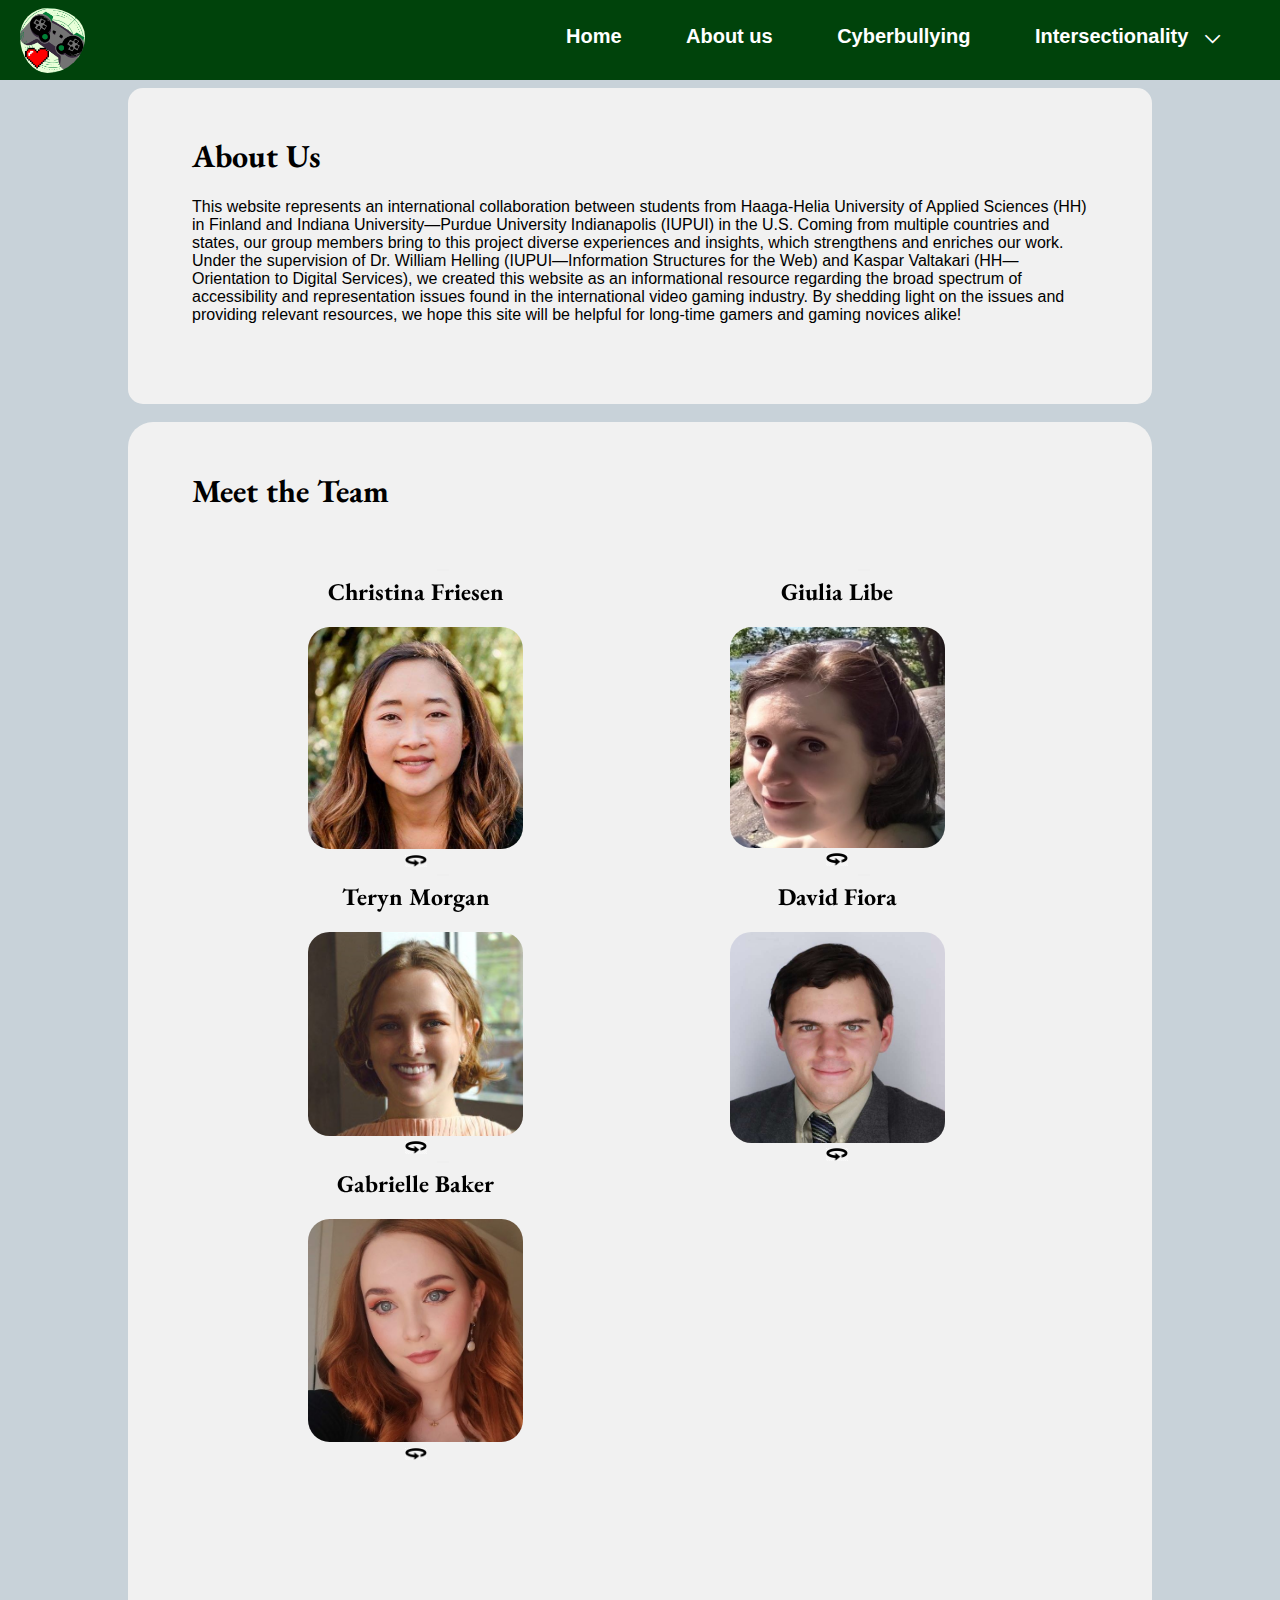
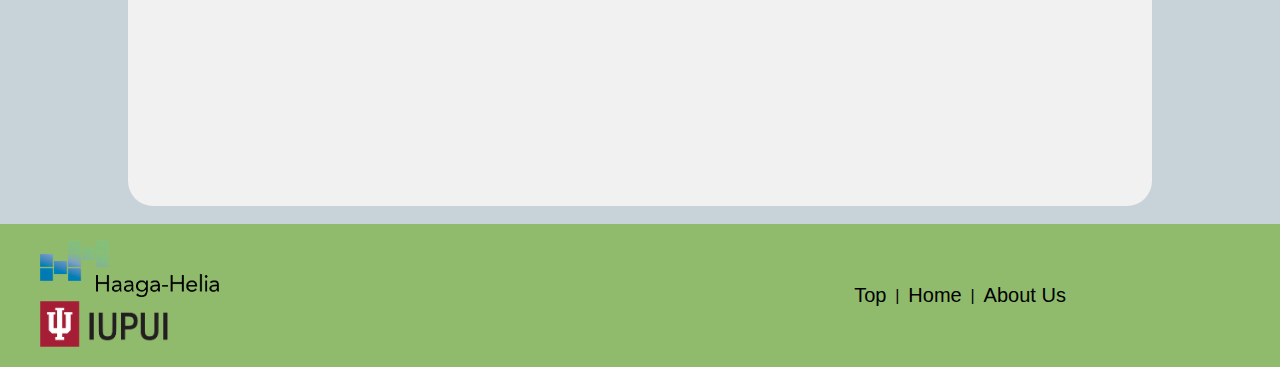
==== aboutUs.html @ 627a3930 "cyberbullying page added and linked" ====
<!DOCTYPE html>
<html lang="en">
<head>
    <meta name="author" content="Group 1- Teryn Morgan, Giulia Libe, Gabrielle Baker, Christina Friesen, David Fiora">
    <meta name="description" content="About Us">
    <meta name="keywords" content="iupui, hh, about us,index">
    <meta charset="UTF-8">
    <meta http-equiv="X-UA-Compatible" content="IE=edge">
    <meta name="viewport" content="width=device-width, initial-scale=1.0">

    <title>About Us</title>
    <!--link to styles-->
    <link href="styles/styles.css" rel="stylesheet" type="text/css">
    <link href="./styles/flipBoxStyle.css" rel="stylesheet" type="text/css">
    <link href="./styles/maingrid.css" rel="stylesheet" type="text/css">
    
    <!--font linked for body-->
    <link rel="preconnect" href="https://fonts.googleapis.com">
    <link rel="preconnect" href="https://fonts.gstatic.com" crossorigin>
    <link href="https://fonts.googleapis.com/css2?family=Playfair+Display&display=swap" rel="stylesheet">
    <!--second font for headers-->
    <link rel="preconnect" href="https://fonts.googleapis.com">
    <link rel="preconnect" href="https://fonts.gstatic.com" crossorigin>
    <link href="https://fonts.googleapis.com/css2?family=EB+Garamond:wght@500&display=swap" rel="stylesheet">
</head>

<body>
    <div class="grid-container">
        <nav>
            <label for="hamburger">Menu &nbsp &#9776;</label>
            <input type="checkbox" id="hamburger" />
            <span id="homelink"><a href="index.html"><img id="logo" src="./images/logo.png" alt="homepage logo"></a></span>
            <div id="responsiveMenu">
                <ul id="nav">
                    <li><a href="index.html">Home</a></li>
                    <li><a href="#">About us</a></li>
                    <li><a href="cyberbullying.html">Cyberbullying</a></li>
                    <li class="dropdown">
                        <div class="dropdown">
                            <a href="#">Intersectionality &nbsp ⌵</a>
                            <div class="dropdown-content">
                                <ul>
                                    <li><a class="dropMenuItem" href="accessibility.html">Accessibility</a></li>
                                    <li><a class="dropMenuItem" href="intersectionalityWomen.html">Women</a></li>
                                    <li><a class="dropMenuItem" href="#">People of color</a></li>
                                    <li><a class="dropMenuItem" href="LGBTQIA.html">LGBTQIA+</a></li>
                                </ul>
                            </div>
                        </div>
                    </li>
                    <li class="mobileItem"><a href="accessibility.html">Accessibility</a></li>
                    <li class="mobileItem"><a href="intersectionalityWomen.html">Women</a></li>
                    <li class="mobileItem"><a href="#">People of color</a></li>
                    <li class="mobileItem"><a href="LGBTQIA.html">LGBTQIA+</a></li>
                </ul>
            </div>
        </nav>

        <header>
            <h1>About Us</h1>
            <p>
            This website represents an international collaboration between students from Haaga-Helia University of Applied Sciences (HH) 
            in Finland and Indiana University—Purdue University Indianapolis (IUPUI) in the U.S. 
            Coming from multiple countries and states, our group members bring to this project diverse experiences and insights, 
            which strengthens and enriches our work. 
            Under the supervision of Dr. William Helling (IUPUI—Information Structures for the Web) and Kaspar Valtakari 
            (HH—Orientation to Digital Services), we created this website as an informational resource regarding the broad spectrum of 
            accessibility and representation issues found in the international video gaming industry. 
            By shedding light on the issues and providing relevant resources, 
            we hope this site will be helpful for long-time gamers and gaming novices alike! 
            </p>
            
        </header>
        <main> 
          
        <h1>Meet the Team</h1>
         <!--hover flip boxes 20/04 Gabi-->       
        
        <div  class="flip-box">
            <div class="flip-box-inner">
                <div class="flip-box-front">
                    <h2 class="flipboxHeader1">Christina Friesen</h2>
                    <img class="flipImageFront" src="images/ChristinaPhoto.jpg" alt="Christina photo"  >
                    <img class="spinArrow" src="images/spinArrow.png" alt="Turn arrow symbol"> 
                </div>
                <button type="button" class="collapsible">
                    <img class="expand" src="images/expand.png" alt="Expand symbol">
                </button>
                <div class="flip-box-back">
                    <h2> Christina Friesen</h2>
                    <p>
                        Hello, my name is Christina and I’m from Portland, Oregon, USA. Formerly a pharmaceutical clinical researcher for 18+ years, 
                        I’m currently a university archives coordinator and working toward my Master of Library and Information Science at 
                        Indiana University—Purdue University Indianapolis, specializing in archives management. Completely new to both programming languages and 
                        video gaming, I’ve been enjoying learning about both topics during this course and I’m excited to share what I’ve learned so far.
                    </p>
                </div>
            </div>
        </div>
                        
        <div class="flip-box2">
            <div class="flip-box-inner">
                <div class="flip-box-front">
                    <h2 class="flipboxHeader1">Giulia Libe</h2>
                    <img class="flipImageFront" src="images/GiuliaPhoto1.jpeg" alt="Giulia photo"  >
                    <img class="spinArrow" src="images/spinArrow.png" alt="Turn arrow symbol">
                </div>
                <button type="button" class="collapsible">
                    <img class="expand" src="images/expand.png" alt="Expand symbol">
                    </button>
                <div class="flip-box-back">
                    <h2> Giulia Libe</h2>
                    <p>
                        Hi, my name is Giulia (or Julia if you like), a Business IT fresher from Haaga-Helia University of Applied Sciences. 
                        I am originally from Italy but moved to Finland in 2018 and been living here ever since. I earned my bachelor’s degree in 
                        foreign languages, linguistics and literatures and I worked many years in customer service but recently discovered my interest in 
                        programming and service design. Now I am nurturing this passion and making it my own career. I am a coding and food enthusiast; 
                        I love video games and nature.
                    </p>
                </div>
            </div>
        </div>
                       
                        
        <div class="flip-box3">
            <div class="flip-box-inner">
                <div class="flip-box-front">
                    <h2 class="flipboxHeader1">Teryn Morgan</h2>
                    <img class="flipImageFront" src="images/TerynPhoto.jpg" alt="Teryn photo"  >
                    <img class="spinArrow" src="images/spinArrow.png" alt="Turn arrow symbol">
                </div>
                <button type="button" class="collapsible">
                    <img class="expand" src="images/expand.png" alt="Expand symbol">
                    </button>
                <div class="flip-box-back">
                    <h2> Teryn Morgan</h2>
                    <p>
                    Hi, my name is Teryn Morgan and I’m from North Carolina attending Indiana University—Purdue University Indianapolis to study 
                    Biomedical Informatics with a minor in Anthropology. I greatly enjoy the logical thinking processes that are necessary to solve 
                    computational problems and have a passion for integrating informatics solutions into healthcare applications. Outside of the classroom,
                    I enjoy reading, watching anime, being active outdoors!
                    </p>
                </div>
            </div>
        </div> 

    
        <div class="flip-box4">
            <div class="flip-box-inner">
                <div class="flip-box-front">
                    <h2 class="flipboxHeader1">David Fiora</h2>
                    <img class="flipImageFront" src="images/FioraPhoto.jpg" alt="David photo"  >
                    <img class="spinArrow" src="images/spinArrow.png" alt="Turn arrow symbol">
                </div>
                <button type="button" class="collapsible">
                    <img class="expand" src="images/expand.png" alt="Expand symbol">
                </button>
                <div class="flip-box-back">
                    <h2> David Fiora</h2>
                    <p>
                        Hello, my name is David Fiora and I am a graduate student in the Master of Library and Information Science program at IUPUI, 
                        specializing in Archival Studies. Prior to coming to IUPUI, I earned a Bachelor of Arts in History with a minor in Political 
                        Science and an undergraduate certificate in Legal Studies from the University of Cincinnati.  Currently, I work for the Public 
                        Library of Hamilton County and Cincinnati. I enjoy how I am able to make a difference in peoples’ lives through the work that I do 
                        as a librarian. This collaboration with Haaga Helia will improve not only my technology skills, but also my project management and 
                        team work skills inside the library.
                    </p>
                </div>
            </div>
        </div> 

        <div class="flip-box5">
            <div class="flip-box-inner">
                <div class="flip-box-front">
                    <h2 class="flipboxHeader1">Gabrielle Baker</h2>
                     <img class="flipImageFront" src="images/GabriellePhoto.jpg" alt="Gabirielle photo"  >
                    <img class="spinArrow" src="images/spinArrow.png" alt="Turn arrow symbol">
                 </div>

                    <button type="button" class="collapsible">
                        <img class="expand" src="images/expand.png" alt="Expand symbol">
                    </button>

                <div class="flip-box-back">
                        <h2> Gabrielle Baker</h2>
                        <p>
                        Hi, I’m Gabrielle, I study Business Information Technology at Haaga-Helia University of Applied Sciences with a core focus and passion on programming and design.  
                        I moved to Finland from South Africa in December 2020 with my partner.
                        I have about 7 years of experience working as a hairstylist, gaining a keen eye for detail, design, and beauty, as well as communication skills which I hope to utilize in my new career path of software development. 
                        I enjoy spending my free time reading, watching sci-fi /fantasy films, or playing fantasy/sci-fi games. When I do venture outdoors on occasion, I enjoy exploring the beautiful nature Finland has to offer.  
                        </p>
                </div>
            </div>
        </div>         
                        
            
        </main>
<footer>
    <div id="logos">
        <ul>
            <li class='HH-logo'>
                <a href="https://www.haaga-helia.fi/en" target = "_blank" rel = "noopener noreferrer">
                <img class="HH-logo" src="images/HHlogo.png" alt="Haaga Helia logo"></a>    
            </li>
            <li class="IUPUI-logo">
                <a href="https://www.iupui.edu/" target = "_blank" rel = "noopener noreferrer">
                <img class="IUPUI-logo" src="images/IUPUI.png" alt="IUPUI logo"></a>
            </li>
            <li class="textLink"><a href="https://www.haaga-helia.fi/en" target = "_blank" rel = "noopener noreferrer">HH</a></li>
            <li class="textLink"><a href="https://www.iupui.edu/" target = "_blank" rel = "noopener noreferrer">IUPUI</a></li>
        </ul>
    </div>
    <div class='footernav'>
        <a class="footerlinks" href="#" onClick="window.scrollTo(0, 0)">Top</a>&nbsp | &nbsp
        <a class="footerlinks" href="index.html">Home</a>&nbsp | &nbsp
        <a class="footerlinks" href="#">About Us</a>
    </div>
</footer>  
    </div>
    <!--link to script this MUST be at the bottom of the body-->
    <script src ="scripts/script.js"></script>
</body>
</html>
---- styles/styles.css ----
/* NAVBAR */

nav {
    grid-area: nav;
    background-color: rgb(0, 67, 11);
    display: block;
    /*position: sticky;*/ 
    /*when sticky or fixed is on the boxes and the nav have issues with overlapping, 
    boxes must have absolute position or else they don't flip over correctly- we need to resolve this Gabi 20/04*/
    top: 0;
    width: 100%;
    height: 80px;
    
}

.mobileItem {
  display: none;
}

#homelink {
  width: 5%;
  float: left;
  margin-left: 10px;
}

#logo {
  height: 65px;
  border-radius: 50%;
  display:inline-block;
  padding-left: 10px;
  padding-top: 8px;
}

nav ul {
    text-align: right;
    margin: 10px;
    margin-top: 10px;
}

nav li {
    display: inline;
    margin-right: 40px;
    margin-top: 15px;
    font-weight: bold;
    font-size: 20px;
    /*font-family: 'Playfair Display', serif;  */ 
}

#nav a {
    text-decoration: none;
    /*text color changed by Gabi 17/04*/
    color: rgb(255, 255, 255);
    padding: 10px;
}

#nav a:hover {
    /*hover color changed by Gabi 17/04*/
    background-color: rgb(144, 187, 109);
    border-radius: 15px;
}

#responsiveMenu a {
  flex-grow: 1;
  flex-basis: 0;
}

nav label, #hamburger {
  display: none;
}

/* Dropdown */

.dropdown {
  position: relative;
  display: inline-block;
}
  
.dropdown-content {
  display: none;
  position: absolute;
  /*background color changed by Gabi 17/04*/
  background-color: rgb(0, 67, 11);
  min-width: 160px;
  box-shadow: 0px 8px 16px 0px rgba(0,0,0,0.2);
  padding: 12px 16px;
  margin-top: 8px;
  z-index: 1;
}

.dropMenuItem {
  padding: 12px 16px;
  text-decoration: none;
  display: block;
}
  
.dropdown:hover .dropdown-content {
  display: block;
}

.dropdown-content:hover {
  display: block;
}


/*nav ends here*/

body{ /*background color changed slightly lighter Gabi 17/04*/
  background-color: rgb(200, 210, 217);
  font-family: Verdana, Geneva, Tahoma, sans-serif;
  /*font-family: 'Playfair Display', serif;
  font-weight: bold;*/
  margin: 0;
}

main {
  grid-area: main;
  background-color: rgb(241, 241, 241);
  border-radius: 25px;
  padding: 2% 5%;
  margin: 10px auto;
  width: 70%;
}

header {
  grid-area: header;
  background-color: rgb(241, 241, 241);
  border-radius: 15px;
  padding: 2% 5% 5% 5%;
  margin: auto;
  max-width: 70%;
}

h1 {
  font-family: 'EB Garamond', serif;
}
h2{
  font-family: 'EB Garamond', serif;
}
blockquote{
  font-size:10pt;
}
.citations{
  font-size:10pt;
  text-decoration: underline;
}
/* FOOTER */
footer {
  grid-area: footer;
  background-color: rgb(144, 187, 109);
  bottom: 0;
  width: 100%;
  height: auto; /*can change to adapt to content later*/
}

footer div {
  width: 50%;
  float: left;
}

.textLink {
  display: none;
}

/*HH School Logos*/
#logos {
  display: inline;
}

img.HH-logo{
  max-width: 70%;
}

/*Footer bar*/
div.footernav {
  height: 100%;
  display: flex;
  align-items: center;
  justify-content: center;
}

footer ul {
  width: 40%;
  list-style: none;
}

/*IUPUI School Logos*/
img.IUPUI-logo{
  max-width: 50%;
}


/*About Us and Home links*/
a.footerlinks:link, a.footerlinks:visited{
    text-decoration:none;
    color: black;
    font-size:20px;
}
a.footerlinks:hover{
    text-decoration: underline;
    cursor:pointer;
}
/*end of footer*/

/* FIRST MEDIA BREAKPOINT navbar break*/

@media screen and (max-width: 1000px) {
  nav ul {
   padding-left: 0;
 }

 nav ul li {
   margin-right: 10px;
 }
 img.HH-logo{
  max-width: 90%;
}
img.IUPUI-logo{
  max-width: 80%;
}
}

/* SECOND MEDIA BREAKPOINT  = tablets */

@media screen and (max-width: 800px) {
  body{
    margin-top: 10%;
  }

  #homelink {
    display: none;
  }
  
  #responsiveMenu a {
    display: block;
    box-sizing: border-box;
    width: 100%;
  }

 nav {
   position: absolute;
   top: 0;
 }

 nav ul {
   text-align: left;
   padding-left: 0;
 }

  nav label {
    display: inline-block;
    font-weight: bold;
    font-size: 20px;
    color: white;
    margin: 10px;
    margin-top: 20px;
    cursor: pointer;
  }

  nav ul {
    margin-top: 10px;
  }

  #nav li {
    margin: 0;
  }

  #responsiveMenu {
    display: none;
  }

  .dropdown {
    display: none;
  }

  .mobileItem {
    display: block;
  }

  nav input:checked ~ #responsiveMenu {
    display: block;
    background-color: rgb(0, 67, 11);
  }

  .dropdown-content {
    width: 100%;
    margin-top: 0;
  }
  
  img.HH-logo{
    max-width: 100%;
  }
  img.IUPUI-logo{
    max-width: 100%;
  }
}

/* THIRD MEDIA BREAKPOINT FOR FOOTER*/

@media screen and (max-width: 600px) {
  .HH-logo {
    display: none;
  }

  .IUPUI-logo {
    display: none;
  }

  .textLink {
    display: block;
  }
  body{
    margin-top: 15%;
  }
}
---- styles/flipBoxStyle.css ----
/*media view used to only enable hover on desktop view -please remember that any styling you do here MUST be done to the next breakpoint as well or it will not show on smaller viewports. this is unfortunately how it needs to be done
to have boxes that spin on desktop view but can be clicked on a smaller viewport*/
@media only screen and (min-width : 1200px) {
  main{
    padding-bottom: 50%;
  }
  /*flip around boxes*/
  /*spin arrow /expand icon + switching paragraphs based on viewport*/
  /*spin arrow icon*/
  .flipboxHeader1{
  text-align: center;
}
  .spinArrow{
    max-width: 10%;
    position: static;
  }
  
  /*expand icon*/
  .expand{
    display: none;
  }
  /*collapsible is the button to expand*/
  .collapsible{
    border:0ch;
  }
  /*end of icon + buttons*/
  
  /*flip image styling applicable to all boxes*/
  /*this is the image on the front*/
  .flipImageFront{
    max-width: 100%;
    border-radius: 10%;
    }        
   /*this is the front and back*/       
  .flip-box-inner {
    width: 100%;
    height: 100%;
    text-align: center;
    transition: transform 0.8s;
    transform-style: preserve-3d;
  }
  /*this is the front and back*/
  .flip-box-front, .flip-box-back {
    position:absolute;
    -webkit-backface-visibility: hidden;
    backface-visibility: hidden;
  }
  /*this is only the front*/        
  .flip-box-front {
    background-color: transparent;
    color: black;
    max-width: 80%;
    width: 500px;
    height: 500px;
  }
  /*this is only the back*/ 
  .flip-box-back {
    background-color: rgb(180, 180, 180);
    color: rgb(0, 0, 0);
    transform: rotateY(180deg);
    padding-left: 5%;
    padding-right: 5%;
    padding-bottom: 5%;
    border-radius: 15px;
    margin-top: 0%;
  }
  
  /*areas of flipboxes that require individual styling due to absolute positioning - absolute position is required
  otherwise the front and back cant overlap and spin to reveal one another, but rather take individual space*/
  /*flip box one on left of site*/
  .flip-box {
    background-color: transparent;
    max-width: 30%;
    perspective: 1000px;
    margin-inline-start: 13%;
    margin-top: 5%;
  }
  /*spin code*/
  .flip-box:hover .flip-box-inner {
    transform: rotateY(180deg);
    margin-bottom: 105%;
  }
  
  .flip-box2 {
    background-color: transparent;
    max-width: 30%;
    perspective: 1000px;
    margin-inline-start: 60%;
    padding-bottom: 30%;
    margin-top: -2%;
  }
  
  .flip-box2:hover .flip-box-inner {
    transform: rotateY(180deg);
    padding-bottom: 105%;
  }
  
  .flip-box3 {
    background-color: transparent;
    max-width: 30%;
    perspective: 1000px;
    margin-inline-start: 13%;
    padding-top: 2%;
    padding-bottom: 1%;
  }
  
  .flip-box3:hover .flip-box-inner {
    transform: rotateY(180deg);
    padding-bottom: 79%;
  }
  
  .flip-box4 {
      background-color: transparent;
      max-width: 30%;
      perspective: 1000px;
      margin-inline-start: 60%;
      padding-bottom: 30%;
      margin-top: -3%;
  }
  
  .flip-box4:hover .flip-box-inner {
    transform: rotateY(180deg);
  }
  
  .flip-box5 {
    background-color: transparent;
    max-width: 30%;
    perspective: 1000px;
    margin-inline-start: 13%;
  }
  
  .flip-box5:hover .flip-box-inner {
    transform: rotateY(180deg);
    margin-bottom: 10%;
  }
}
  /*end of flip arounds*/
  /*end of boxes styling*/
  
  /*end of desk top view*/

  /*FIRST BREAK POINT === tablet */
@media only screen and (max-width : 1200px) {
    
    /*flip around boxes all code for boxes must be here regardless of if it is in the above section
    above boxes section is in a media view and will not be displayed here*/
  
    /*arrow and expand icons and button start*/
    .spinArrow{
      max-width: 10%;
      display: none;
    }
    .expand{
      max-width: 12%;
    }
    .collapsible{
      background-color: rgb(241, 241, 241);
      border: none;
      cursor: pointer;
    }
   
    /*arrow expand and button end*/
  
    .flipImageFront{
      max-width: 100%;
      border-radius: 10%;
      
      }          
    .flip-box-inner {
      width: 100%;
      height: 100%;
      text-align: center;
    }
    
    .flip-box-front, .flip-box-back {
      position:relative;
    }
            
    .flip-box-front {
      background-color: transparent;
      color: black;
      display: block;
    }
    
    .flip-box-back {
      background-color: rgb(180, 180, 180);
      color: rgb(0, 0, 0);
      padding-left: 5%;
      padding-right: 5%;
      border-radius: 15px;
      width: 100%;
      display: none;
    }
    
  /*areas of flipboxes that require individual styling*/
  .flip-box {
    max-width: 30%;
    perspective: 1000px;
    margin-inline-start: 10%;
    float: left;
  }
  
  .flip-box2 {
    background-color: transparent;
    width: 30%;
    perspective: 1000px;
    margin-inline-start: 60%;
    padding-top: 0.5%;
  }
  
  .flip-box3 {
    background-color: transparent;
    width: 30%;
    perspective: 1000px;
    margin-inline-start: 10%;
    float: left;
    clear: both;
    padding-top: 2%;
  }
  
  
  .flip-box4 {
      background-color: transparent;
      width: 30%;
      perspective: 1000px;
      margin-inline-start: 60%;
      padding-top: 2%;
  }
  
  .flip-box5 {
    background-color: transparent;
    max-width: 30%;
    perspective: 1000px;
    margin-inline-start: 10%;
    padding-top: 2%;
    clear: both;
    margin-bottom: 5%;
  }
}
  
/*end of flip arounds*/

/*SECOND BREAK POINT === mobile */
@media only screen and (max-width : 800px) {   
   h1{
     text-align: center;
   }     
  /*flip around boxes*/
  .flipImageFront{
    max-width: 50%;
    border-radius: 10%;
    }          
        
  
  .flip-box-back {
    background-color: rgb(196, 196, 196);
    color: rgb(0, 0, 0);
    padding-left: 2%;
    padding-right: 2%;
    padding-bottom: 2%;
    border-radius: 15px;
    display: none;
    max-width: 100%;
  }
  
    /*areas of all flipboxes that require individual styling*/
    .flip-box {
    max-width: 85%;
    padding-bottom: 5%;
    perspective: 1000px;
    margin-inline-start: 10%;
    float: none;
    }
    
    .flip-box2 {
        width: 85%;
        padding-bottom: 5%;
        perspective: 1000px;
        margin-inline-start: 10%;
    }

    .flip-box3 {
    width: 85%;
    padding-bottom: 5%;
    perspective: 1000px;
    margin-inline-start: 10%;
    float: none;
    }

    .flip-box4 {
        width: 85%;
        padding-bottom: 5%;
        perspective: 1000px;
        margin-inline-start: 10%;
    }

    .flip-box5 {
    max-width: 85%;
    padding-bottom: 5%;
    perspective: 1000px;
    margin-inline-start: 10%;
    }
}
---- styles/maingrid.css ----
.grid-container {
    display: grid;
    grid-template-areas:
        'nav nav nav nav nav nav'
        'header header header header header header'
        'main main main main main main'
        'main main main main main main'
        'footer footer footer footer footer footer';
    grid-gap: .5em;
    margin: auto;
}
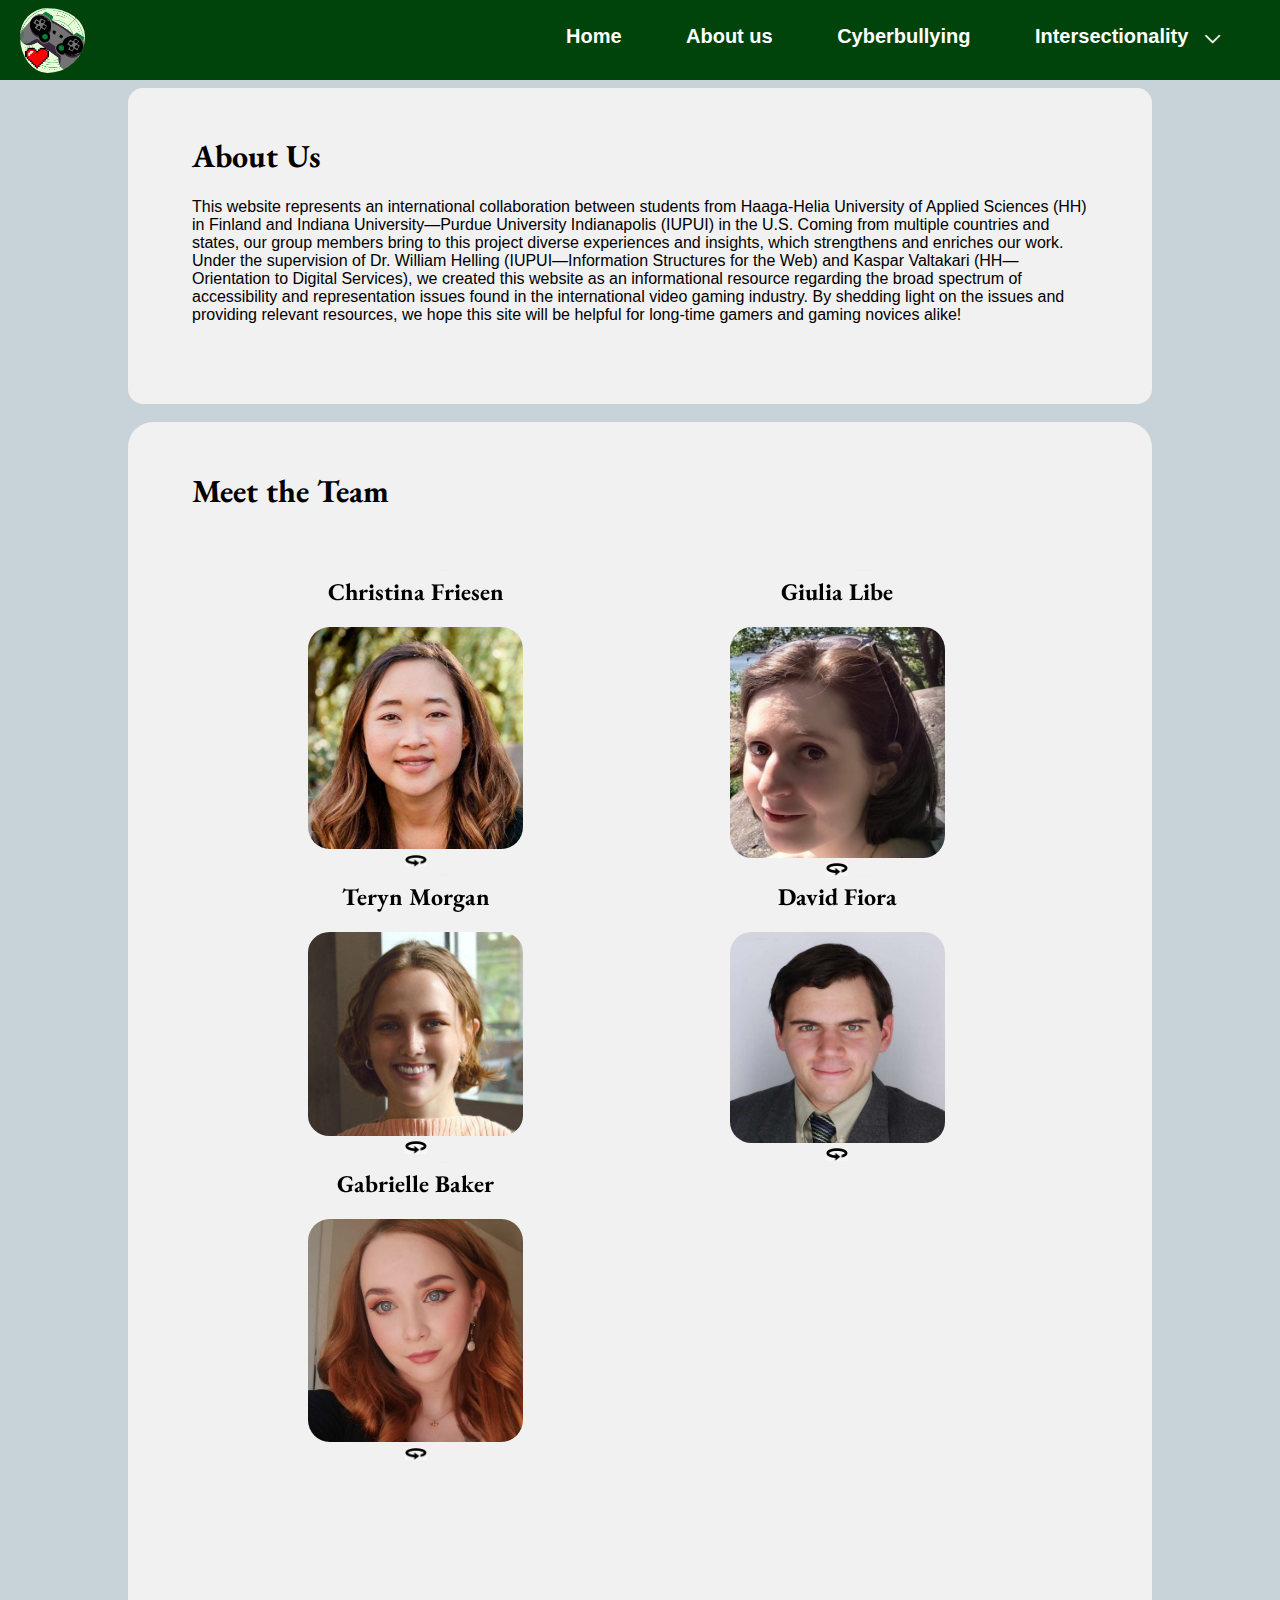
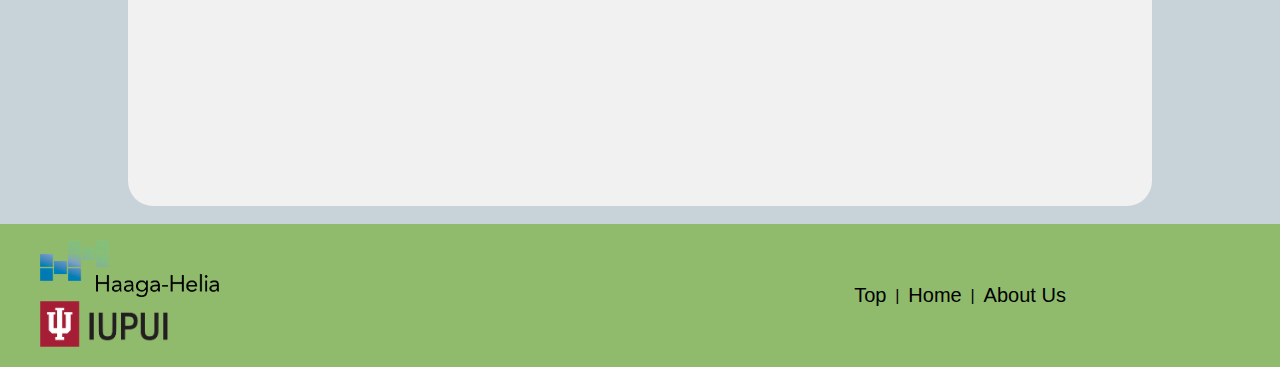
==== commit 75c41c74: "links for nav in all pages checked and added/removed where necessary" ====
--- a/aboutUs.html
+++ b/aboutUs.html
@@ -14,11 +14,7 @@
     <link href="./styles/flipBoxStyle.css" rel="stylesheet" type="text/css">
     <link href="./styles/maingrid.css" rel="stylesheet" type="text/css">
     
-    <!--font linked for body-->
-    <link rel="preconnect" href="https://fonts.googleapis.com">
-    <link rel="preconnect" href="https://fonts.gstatic.com" crossorigin>
-    <link href="https://fonts.googleapis.com/css2?family=Playfair+Display&display=swap" rel="stylesheet">
-    <!--second font for headers-->
+    <!--font for headers-->
     <link rel="preconnect" href="https://fonts.googleapis.com">
     <link rel="preconnect" href="https://fonts.gstatic.com" crossorigin>
     <link href="https://fonts.googleapis.com/css2?family=EB+Garamond:wght@500&display=swap" rel="stylesheet">
@@ -42,7 +38,7 @@
                                 <ul>
                                     <li><a class="dropMenuItem" href="accessibility.html">Accessibility</a></li>
                                     <li><a class="dropMenuItem" href="intersectionalityWomen.html">Women</a></li>
-                                    <li><a class="dropMenuItem" href="#">People of color</a></li>
+                                    <li><a class="dropMenuItem" href="POC.html">People of color</a></li>
                                     <li><a class="dropMenuItem" href="LGBTQIA.html">LGBTQIA+</a></li>
                                 </ul>
                             </div>
@@ -50,7 +46,7 @@
                     </li>
                     <li class="mobileItem"><a href="accessibility.html">Accessibility</a></li>
                     <li class="mobileItem"><a href="intersectionalityWomen.html">Women</a></li>
-                    <li class="mobileItem"><a href="#">People of color</a></li>
+                    <li class="mobileItem"><a href="POC.html">People of color</a></li>
                     <li class="mobileItem"><a href="LGBTQIA.html">LGBTQIA+</a></li>
                 </ul>
             </div>
--- a/styles/styles.css
+++ b/styles/styles.css
@@ -188,6 +188,11 @@
   max-width: 50%;
 }
 
+/* References style wrap */
+.referencesList li a {
+  overflow-wrap: break-word;
+}
+
 
 /*About Us and Home links*/
 a.footerlinks:link, a.footerlinks:visited{
--- a/styles/flipBoxStyle.css
+++ b/styles/flipBoxStyle.css
@@ -55,7 +55,7 @@
   }
   /*this is only the back*/ 
   .flip-box-back {
-    background-color: rgb(180, 180, 180);
+    background-color: rgb(200, 210, 217);
     color: rgb(0, 0, 0);
     transform: rotateY(180deg);
     padding-left: 5%;
@@ -183,7 +183,7 @@
     }
     
     .flip-box-back {
-      background-color: rgb(180, 180, 180);
+      background-color: rgb(200, 210, 217);
       color: rgb(0, 0, 0);
       padding-left: 5%;
       padding-right: 5%;
@@ -253,7 +253,7 @@
         
   
   .flip-box-back {
-    background-color: rgb(196, 196, 196);
+    background-color: rgb(200, 210, 217);
     color: rgb(0, 0, 0);
     padding-left: 2%;
     padding-right: 2%;
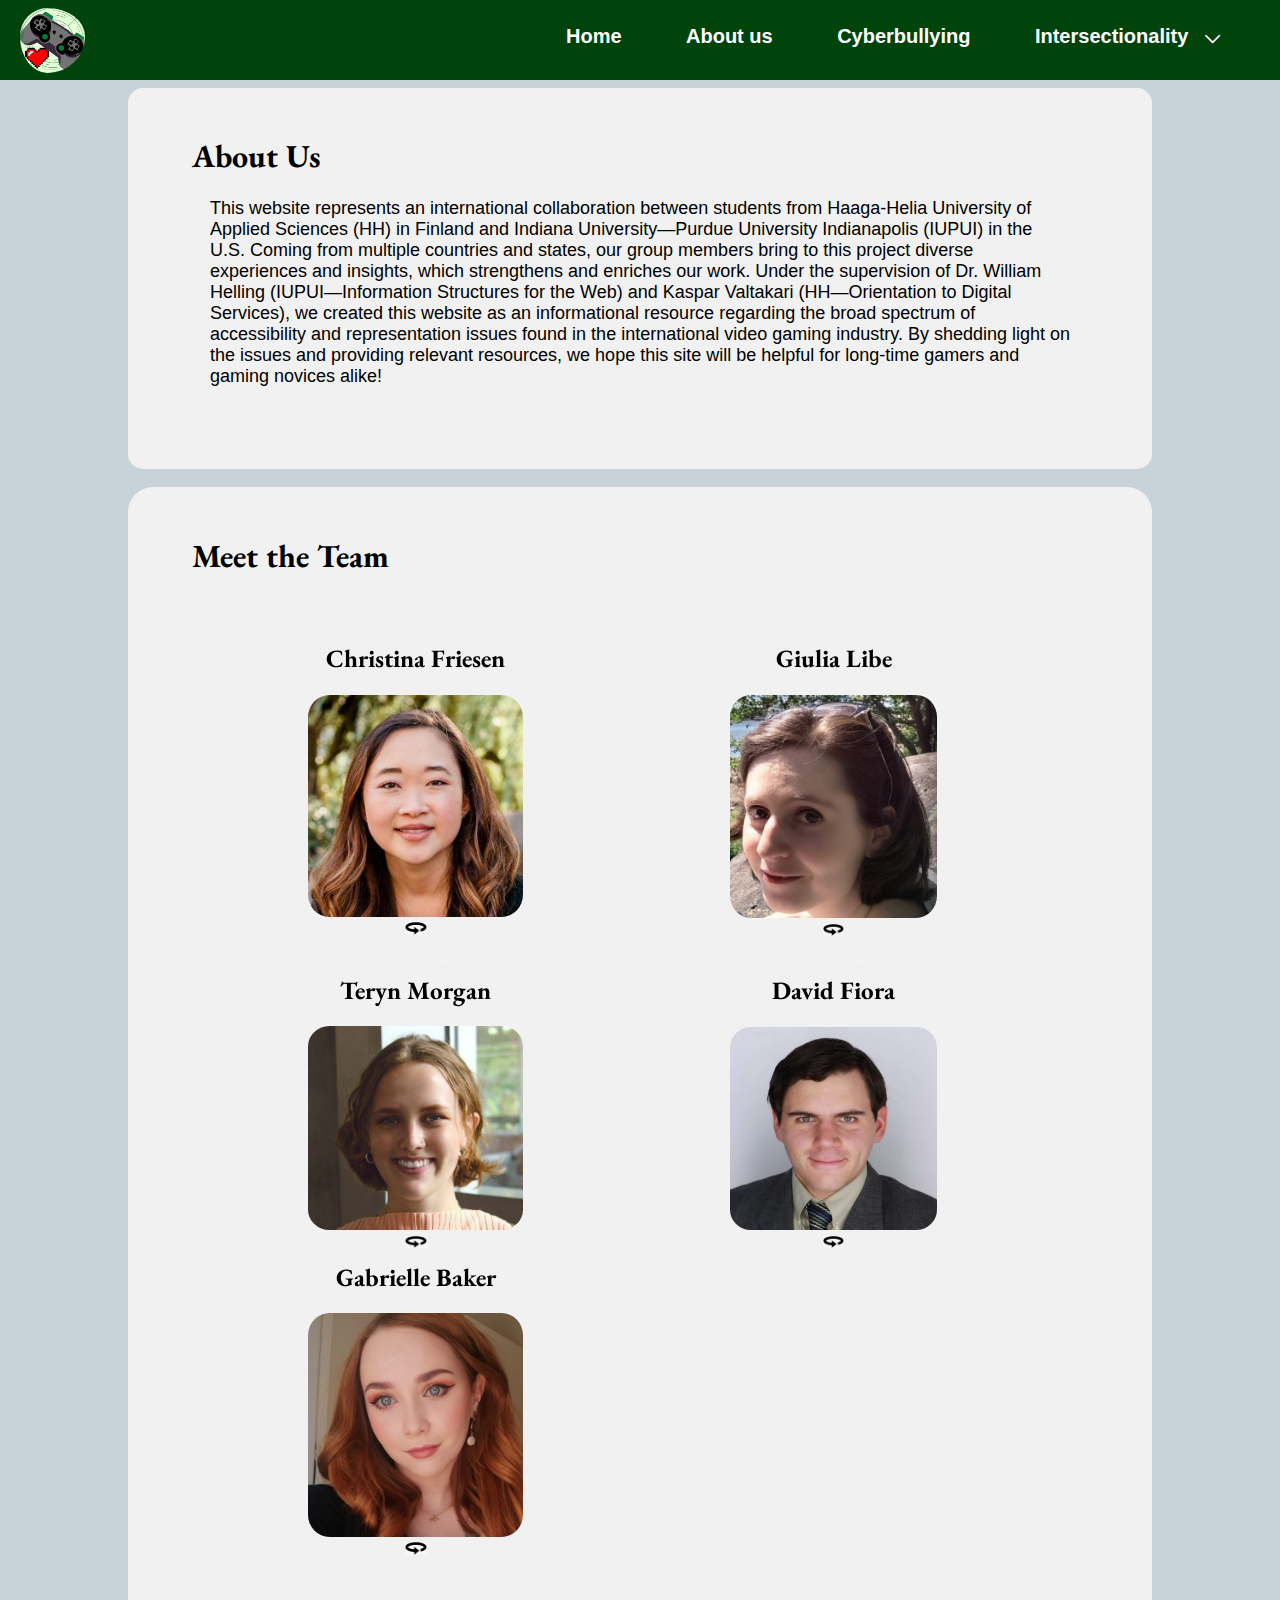
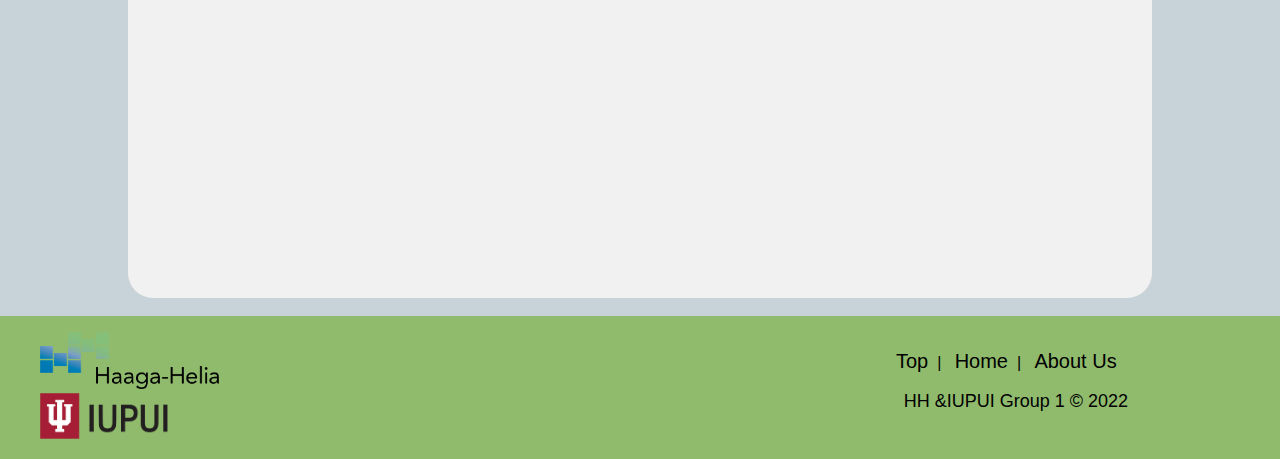
==== commit 1d69c92d: "Added copyright to footer in all html + RWDstyling" ====
--- a/aboutUs.html
+++ b/aboutUs.html
@@ -23,7 +23,7 @@
 <body>
     <div class="grid-container">
         <nav>
-            <label for="hamburger">Menu &nbsp &#9776;</label>
+            <label for="hamburger">Menu &nbsp; &#9776;</label>
             <input type="checkbox" id="hamburger" />
             <span id="homelink"><a href="index.html"><img id="logo" src="./images/logo.png" alt="homepage logo"></a></span>
             <div id="responsiveMenu">
@@ -33,7 +33,7 @@
                     <li><a href="cyberbullying.html">Cyberbullying</a></li>
                     <li class="dropdown">
                         <div class="dropdown">
-                            <a href="#">Intersectionality &nbsp ⌵</a>
+                            <a href="#">Intersectionality &nbsp; ⌵</a>
                             <div class="dropdown-content">
                                 <ul>
                                     <li><a class="dropMenuItem" href="accessibility.html">Accessibility</a></li>
@@ -207,10 +207,13 @@
         </ul>
     </div>
     <div class='footernav'>
-        <a class="footerlinks" href="#" onClick="window.scrollTo(0, 0)">Top</a>&nbsp | &nbsp
-        <a class="footerlinks" href="index.html">Home</a>&nbsp | &nbsp
-        <a class="footerlinks" href="#">About Us</a>
-    </div>
+        <div id="footerLinks">
+            <a class="footerlinks" href="#" onClick="window.scrollTo(0, 0)">Top</a>&nbsp; | &nbsp;
+            <a class="footerlinks" href="#">Home</a>&nbsp; | &nbsp;
+            <a class="footerlinks" href="aboutUs.html">About Us</a>
+            <p>HH &amp;IUPUI Group 1 &copy; 2022</p>
+        </div>
+    </div> 
 </footer>  
     </div>
     <!--link to script this MUST be at the bottom of the body-->
--- a/styles/styles.css
+++ b/styles/styles.css
@@ -4,9 +4,6 @@
     grid-area: nav;
     background-color: rgb(0, 67, 11);
     display: block;
-    /*position: sticky;*/ 
-    /*when sticky or fixed is on the boxes and the nav have issues with overlapping, 
-    boxes must have absolute position or else they don't flip over correctly- we need to resolve this Gabi 20/04*/
     top: 0;
     width: 100%;
     height: 80px;
@@ -104,11 +101,9 @@
 
 /*nav ends here*/
 
-body{ /*background color changed slightly lighter Gabi 17/04*/
+body{ 
   background-color: rgb(200, 210, 217);
   font-family: Verdana, Geneva, Tahoma, sans-serif;
-  /*font-family: 'Playfair Display', serif;
-  font-weight: bold;*/
   margin: 0;
 }
 
@@ -127,15 +122,25 @@
   border-radius: 15px;
   padding: 2% 5% 5% 5%;
   margin: auto;
-  max-width: 70%;
+  width: 70%;
 }
 
 h1 {
   font-family: 'EB Garamond', serif;
 }
+
 h2{
   font-family: 'EB Garamond', serif;
-}
+  font-size: 30px;
+}
+
+p{
+  font-family: 'Segoe UI', Tahoma, Geneva, Verdana, sans-serif;
+  font-size: 18px;
+  padding-left: 2%;
+  padding-right: 2%;
+}
+
 blockquote{
   font-size:10pt;
 }
@@ -161,6 +166,11 @@
   display: none;
 }
 
+#footerLinks {
+  width: 60%;
+  padding-top: 5px;
+}
+
 /*HH School Logos*/
 #logos {
   display: inline;
@@ -175,7 +185,7 @@
   height: 100%;
   display: flex;
   align-items: center;
-  justify-content: center;
+  justify-content: end;
 }
 
 footer ul {
@@ -189,8 +199,13 @@
 }
 
 /* References style wrap */
-.referencesList li a {
-  overflow-wrap: break-word;
+.referencesList {
+  word-wrap: break-word;
+  word-break: break-all;
+}
+
+.referencesList li {
+  margin-bottom: 0.5em;
 }
 
 
@@ -216,12 +231,19 @@
  nav ul li {
    margin-right: 10px;
  }
+
  img.HH-logo{
   max-width: 90%;
-}
-img.IUPUI-logo{
-  max-width: 80%;
-}
+  }
+
+  img.IUPUI-logo{
+    max-width: 80%;
+  }
+
+  #footerLinks {
+    width: 90% !important;
+    padding-top: 5px;
+  }
 }
 
 /* SECOND MEDIA BREAKPOINT  = tablets */
@@ -294,14 +316,36 @@
   img.HH-logo{
     max-width: 100%;
   }
+
   img.IUPUI-logo{
     max-width: 100%;
   }
-}
-
-/* THIRD MEDIA BREAKPOINT FOR FOOTER*/
+
+  #footerLinks {
+    width: 90% !important;
+    padding-top: 5px;
+  }
+}
+
+/* THIRD MEDIA BREAKPOINT Mobile */
 
 @media screen and (max-width: 600px) {
+  
+  body{
+    margin-top: 10%;
+  }
+
+  main {
+  /* set to 90 instead of 100% because something with grid goes wrong otherwise */
+    width: 90%;
+    border-radius: 0%;
+  }
+  header{
+    width: 90%;
+    border-radius: 0%;
+    margin: 0%;
+  }
+  /*Footer resize and logos to text links*/
   .HH-logo {
     display: none;
   }
@@ -313,7 +357,26 @@
   .textLink {
     display: block;
   }
-  body{
-    margin-top: 15%;
-  }
-}
+
+  #logos {
+    width: 35%;
+  }
+
+  .footernav {
+    width: 60%;
+  }
+
+  a.footerlinks {
+   font-size: 15px !important;
+  }
+
+  #footerLinks {
+    width: 90% !important;
+    padding-top: 5px;
+  }
+
+  #footerLinks p {
+    font-size: 15px !important;
+  }
+
+}
--- a/styles/flipBoxStyle.css
+++ b/styles/flipBoxStyle.css
@@ -22,6 +22,9 @@
   /*collapsible is the button to expand*/
   .collapsible{
     border:0ch;
+  }
+  .flipboxHeader1{
+    font-size: 25px;
   }
   /*end of icon + buttons*/
   
@@ -78,12 +81,12 @@
   /*spin code*/
   .flip-box:hover .flip-box-inner {
     transform: rotateY(180deg);
-    margin-bottom: 105%;
+    margin-bottom: 150%;
   }
   
   .flip-box2 {
     background-color: transparent;
-    max-width: 30%;
+    max-width: 29%;
     perspective: 1000px;
     margin-inline-start: 60%;
     padding-bottom: 30%;
@@ -92,7 +95,7 @@
   
   .flip-box2:hover .flip-box-inner {
     transform: rotateY(180deg);
-    padding-bottom: 105%;
+    padding-bottom: 150%;
   }
   
   .flip-box3 {
@@ -100,22 +103,22 @@
     max-width: 30%;
     perspective: 1000px;
     margin-inline-start: 13%;
-    padding-top: 2%;
-    padding-bottom: 1%;
+    padding-top: 5%;
+    margin-bottom: 5%;
   }
   
   .flip-box3:hover .flip-box-inner {
     transform: rotateY(180deg);
-    padding-bottom: 79%;
+    padding-bottom: 150%;
   }
   
   .flip-box4 {
       background-color: transparent;
-      max-width: 30%;
+      max-width: 29%;
       perspective: 1000px;
       margin-inline-start: 60%;
       padding-bottom: 30%;
-      margin-top: -3%;
+      margin-top: -7%;
   }
   
   .flip-box4:hover .flip-box-inner {
@@ -131,7 +134,7 @@
   
   .flip-box5:hover .flip-box-inner {
     transform: rotateY(180deg);
-    margin-bottom: 10%;
+    margin-bottom: 80%;
   }
 }
   /*end of flip arounds*/
@@ -144,7 +147,9 @@
     
     /*flip around boxes all code for boxes must be here regardless of if it is in the above section
     above boxes section is in a media view and will not be displayed here*/
-  
+    .flipboxHeader1{
+      font-size: 23px;
+    }
     /*arrow and expand icons and button start*/
     .spinArrow{
       max-width: 10%;
@@ -202,10 +207,10 @@
   
   .flip-box2 {
     background-color: transparent;
-    width: 30%;
+    width: 29%;
     perspective: 1000px;
     margin-inline-start: 60%;
-    padding-top: 0.5%;
+    padding-top: 0.1%;
   }
   
   .flip-box3 {
@@ -221,7 +226,7 @@
   
   .flip-box4 {
       background-color: transparent;
-      width: 30%;
+      width: 29%;
       perspective: 1000px;
       margin-inline-start: 60%;
       padding-top: 2%;
@@ -242,9 +247,7 @@
 
 /*SECOND BREAK POINT === mobile */
 @media only screen and (max-width : 800px) {   
-   h1{
-     text-align: center;
-   }     
+      
   /*flip around boxes*/
   .flipImageFront{
     max-width: 50%;
